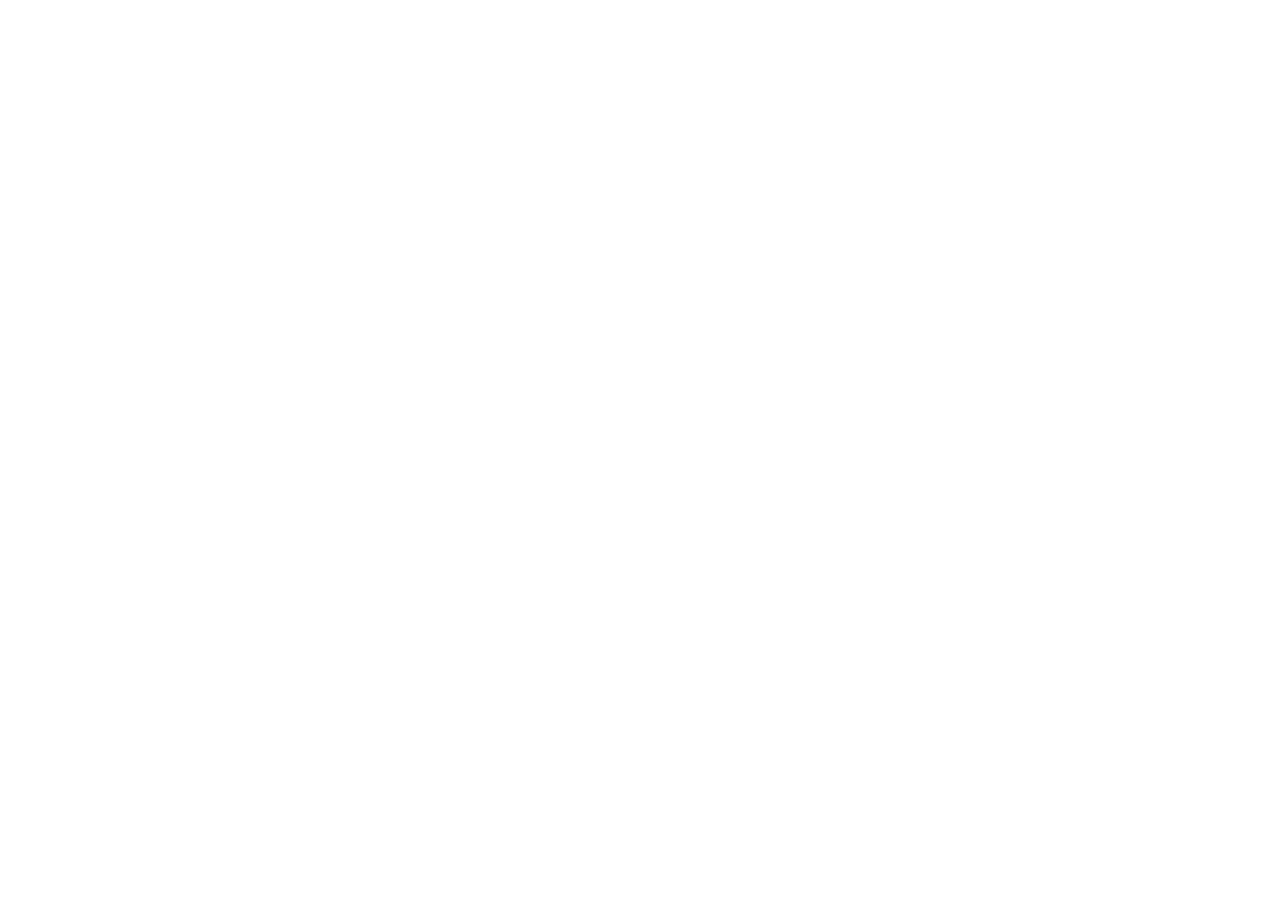
==== index.html @ fa1d7afc "[UPD] created file html and js" ====
<!DOCTYPE html>
<html lang="en">
  <head>
    <meta charset="UTF-8" />
    <meta name="viewport" content="width=device-width, initial-scale=1.0" />
    <title>controllo mail | gioco dei dadi</title>
  </head>
  <body>
    <script src="./js/script.js"></script>
  </body>
</html>
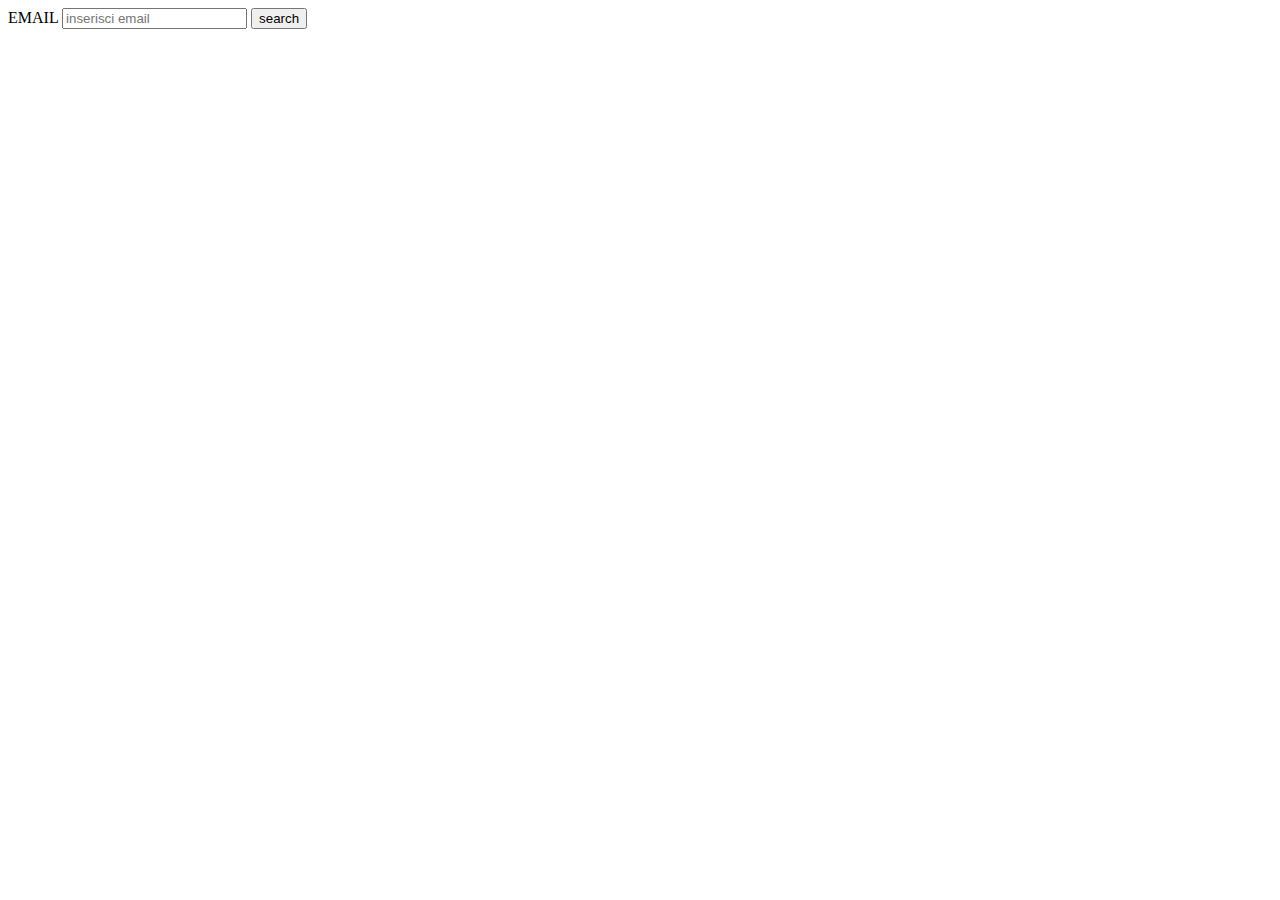
==== commit e0712b97: "[UPD] added form to insert email" ====
--- a/index.html
+++ b/index.html
@@ -6,6 +6,15 @@
     <title>controllo mail | gioco dei dadi</title>
   </head>
   <body>
+    <label for="email" class="form-label">EMAIL</label>
+    <input
+      class="form-control border-violet"
+      type="email"
+      name="email"
+      id="email"
+      placeholder="inserisci email"
+    />
+    <button type="button" class="btn violet" id="search">search</button>
     <script src="./js/script.js"></script>
   </body>
 </html>
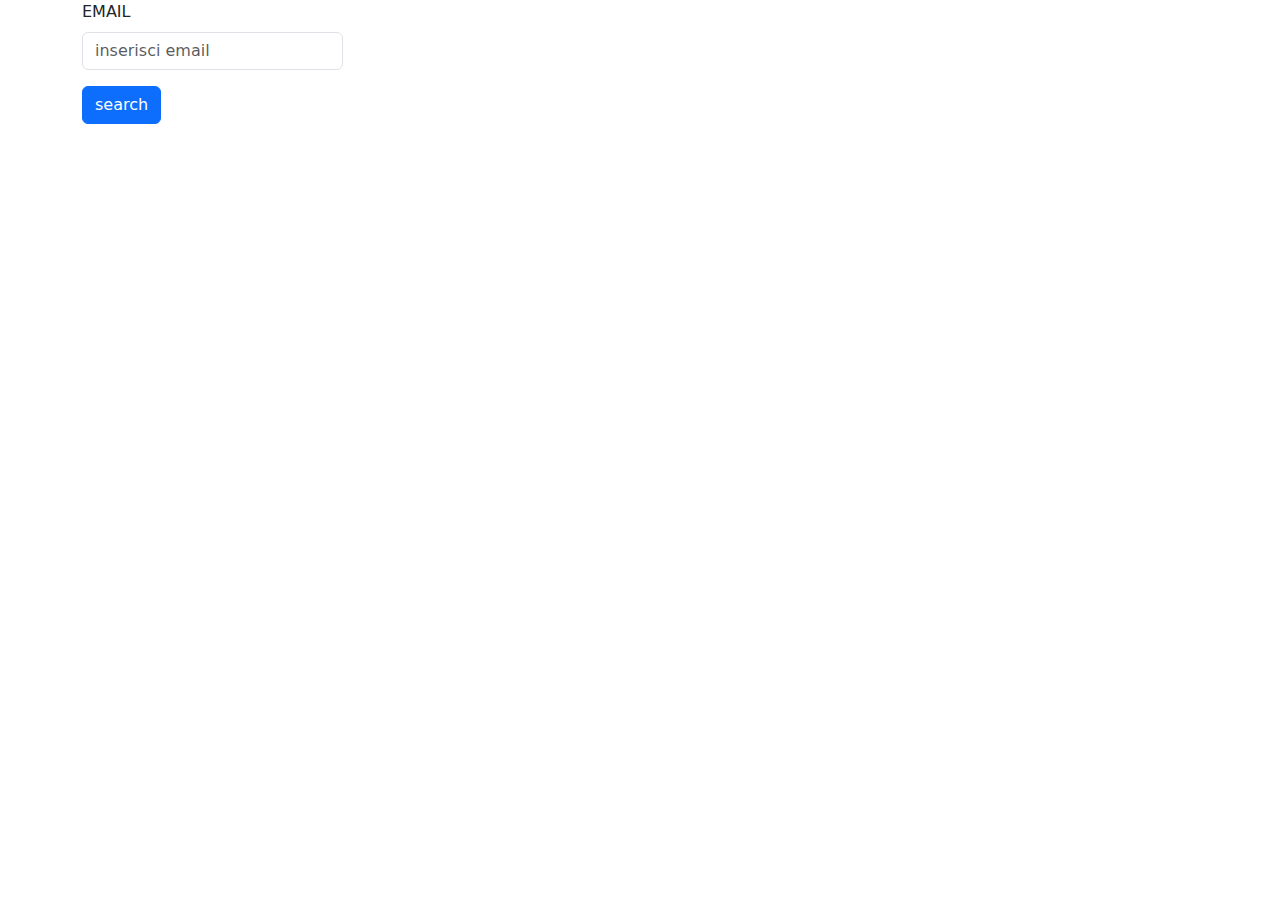
==== commit 0729b660: "[UPD] added instruction to check entered email" ====
--- a/index.html
+++ b/index.html
@@ -3,18 +3,32 @@
   <head>
     <meta charset="UTF-8" />
     <meta name="viewport" content="width=device-width, initial-scale=1.0" />
+    <link
+      href="https://cdn.jsdelivr.net/npm/bootstrap@5.3.3/dist/css/bootstrap.min.css"
+      rel="stylesheet"
+      integrity="sha384-QWTKZyjpPEjISv5WaRU9OFeRpok6YctnYmDr5pNlyT2bRjXh0JMhjY6hW+ALEwIH"
+      crossorigin="anonymous"
+    />
     <title>controllo mail | gioco dei dadi</title>
   </head>
   <body>
-    <label for="email" class="form-label">EMAIL</label>
-    <input
-      class="form-control border-violet"
-      type="email"
-      name="email"
-      id="email"
-      placeholder="inserisci email"
-    />
-    <button type="button" class="btn violet" id="search">search</button>
+    <div class="container">
+      <div class="row">
+        <div class="col-3">
+          <label for="email" class="form-label">EMAIL</label>
+          <input
+            class="form-control border-violet"
+            type="email"
+            name="email"
+            id="email"
+            placeholder="inserisci email"
+          />
+          <button type="button" class="btn btn-primary mt-3" id="search">
+            search
+          </button>
+        </div>
+      </div>
+    </div>
     <script src="./js/script.js"></script>
   </body>
 </html>
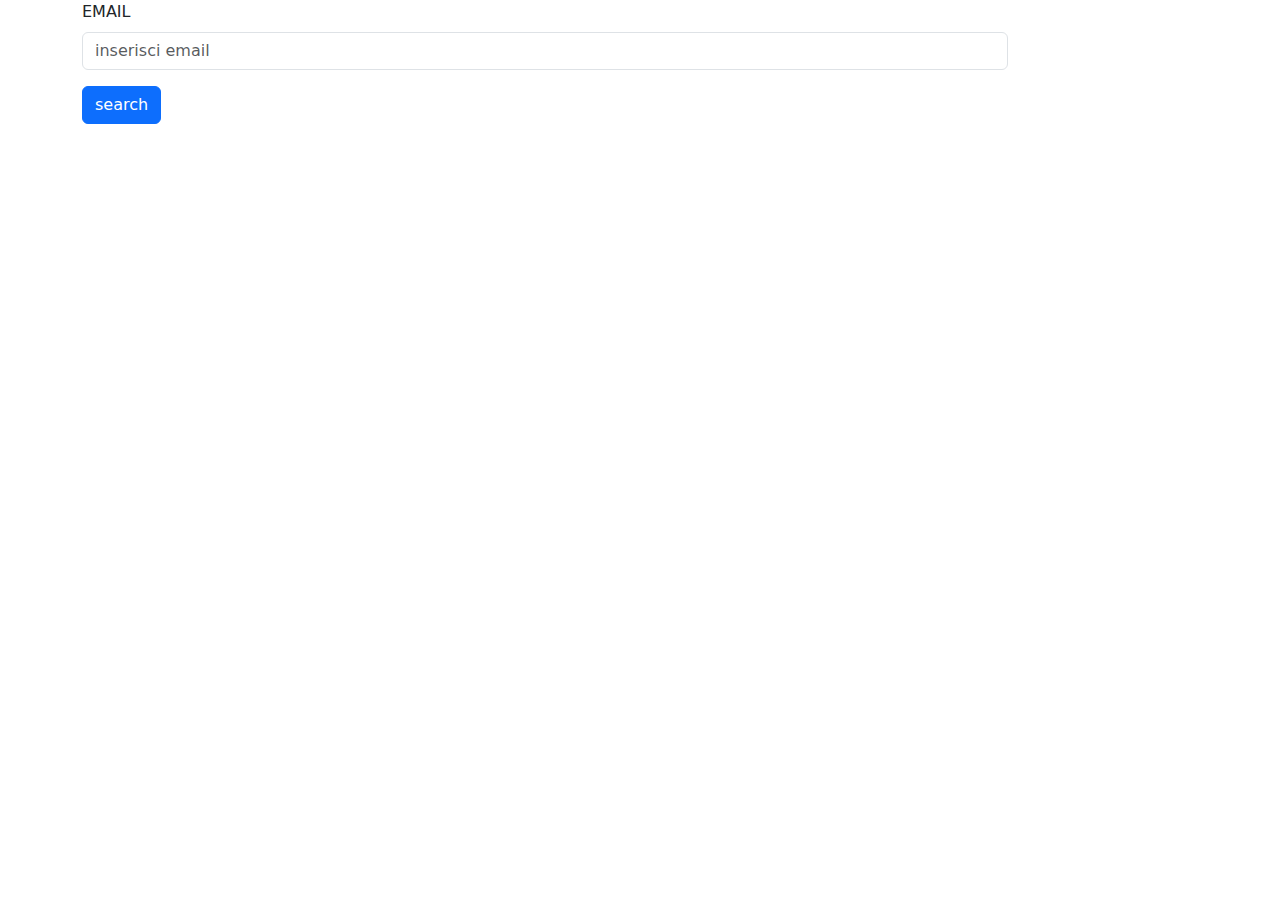
==== commit 02e876fa: "[UPD] now the message is printed on document" ====
--- a/index.html
+++ b/index.html
@@ -14,7 +14,7 @@
   <body>
     <div class="container">
       <div class="row">
-        <div class="col-3">
+        <div class="col-10">
           <label for="email" class="form-label">EMAIL</label>
           <input
             class="form-control border-violet"
@@ -26,6 +26,7 @@
           <button type="button" class="btn btn-primary mt-3" id="search">
             search
           </button>
+          <div id="message" class="mt-3 fs-3"></div>
         </div>
       </div>
     </div>
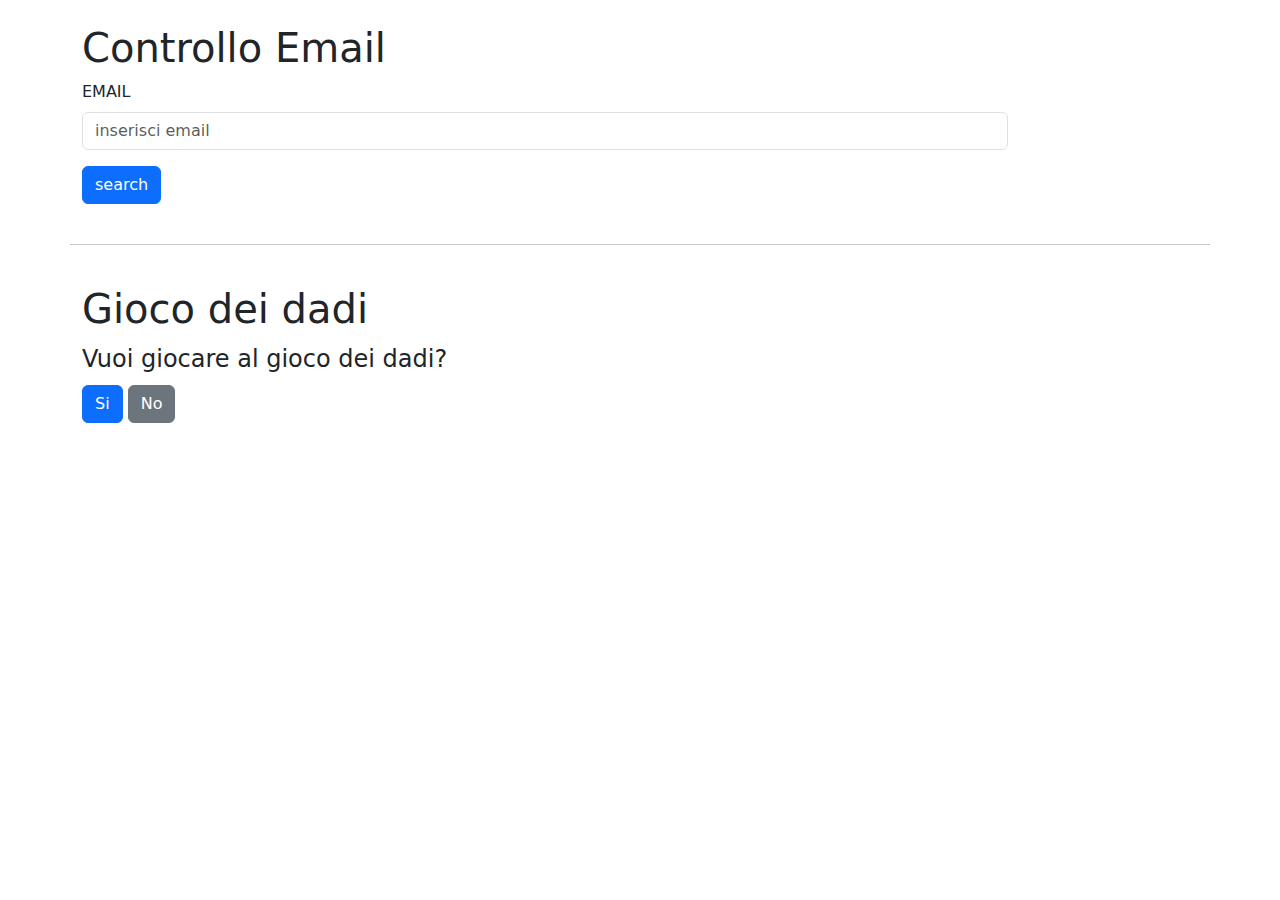
==== commit 60cb72fb: "[UPD] created variables random numbers" ====
--- a/index.html
+++ b/index.html
@@ -15,18 +15,18 @@
     <div class="container">
       <div class="row">
         <div class="col-10">
-          <label for="email" class="form-label">EMAIL</label>
-          <input
-            class="form-control border-violet"
-            type="email"
-            name="email"
-            id="email"
-            placeholder="inserisci email"
-          />
-          <button type="button" class="btn btn-primary mt-3" id="search">
-            search
-          </button>
-          <div id="message" class="mt-3 fs-3"></div>
+            <h1 class="mt-4">Controllo Email</h1>
+            <label for="email" class="form-label">EMAIL</label>
+            <input class="form-control border-violet" type="email" name="email" id="email" placeholder="inserisci email"/>
+            <button type="button" class="btn btn-primary mt-3" id="search">search</button>
+            <div id="message" class="mt-3 fs-3"></div>
+        </div>
+        <hr class="mt-4">
+        <div class="col-10">
+            <h1 class="mt-4">Gioco dei dadi</h1>
+            <div class="fs-4">Vuoi giocare al gioco dei dadi?</div>
+            <button type="button" class="btn btn-primary mt-2" id="play">Si</button>
+            <button type="button" class="btn btn-secondary mt-2" id="no-play">No</button>
         </div>
       </div>
     </div>
